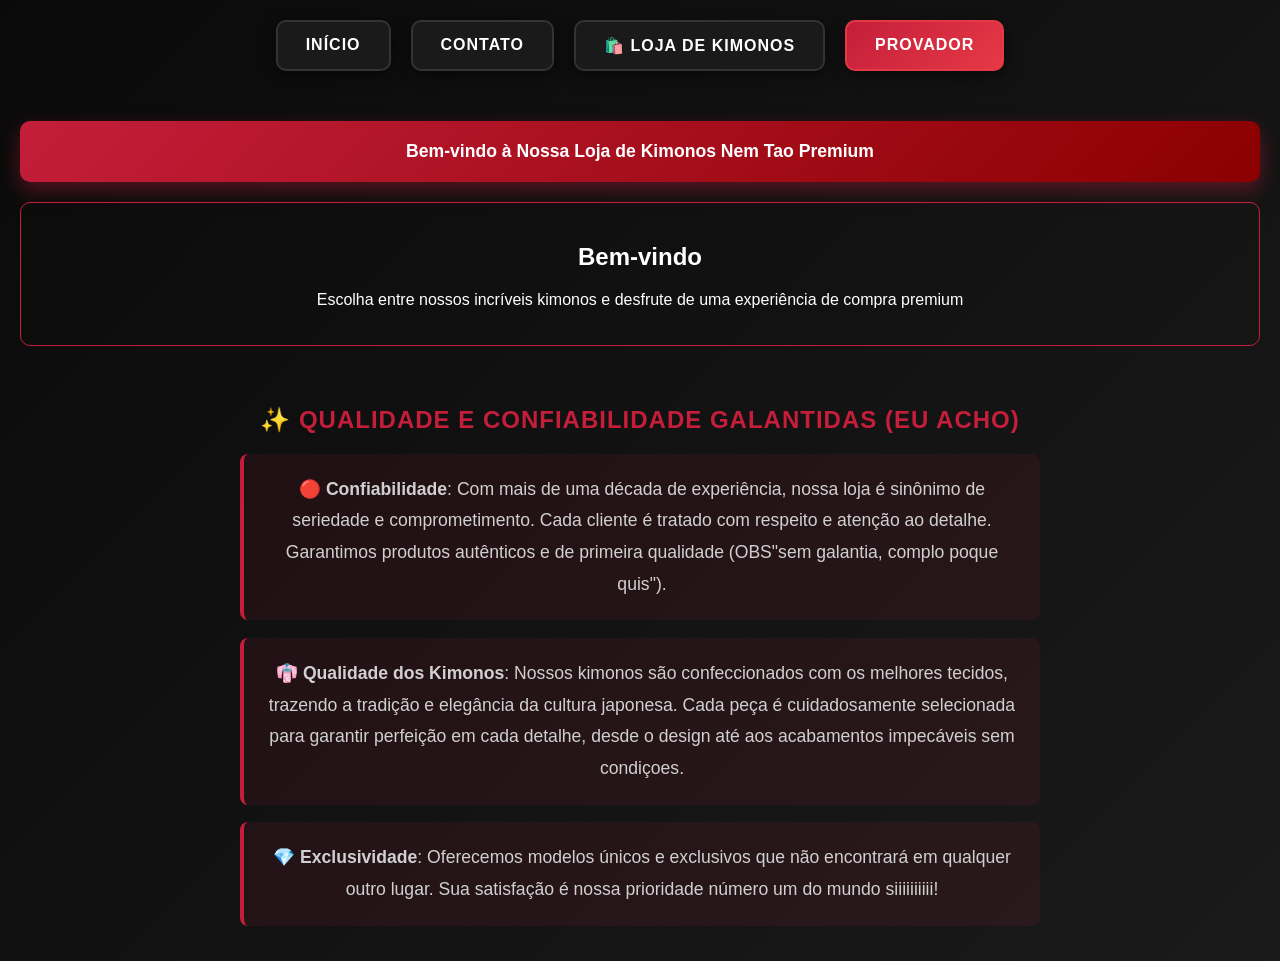
==== projeto site/index.html @ b43cc01b "base do site" ====
<!DOCTYPE html>
<html lang="pt-BR">
<head>
    <meta charset="UTF-8">
    <meta name="viewport" content="width=device-width, initial-scale=1.0">
    <title>Loja de Kimonos Premium</title>
    <link rel="stylesheet" href="style.css">
</head>
<body>
    <nav id="menu"></nav>

    <p class="paragrafo"> Bem-vindo à Nossa Loja de Kimonos Nem Tao Premium</p>

    <div id="conteudo">
        <div class="card-boas-vindas" style="text-align: center; padding: 20px; border: 1px solid #c41e3a; border-radius: 10px; margin: 20px 0;">
            <h2>Bem-vindo</h2>
            <p>Escolha entre nossos incríveis kimonos e desfrute de uma experiência de compra premium</p>
        </div>
    </div>

    <div class="sobre-loja">
        <h3>✨ Qualidade e Confiabilidade Galantidas (eu acho)</h3>
        <p>
            🔴 <strong>Confiabilidade</strong>: Com mais de uma década de experiência, nossa loja é sinônimo de seriedade e comprometimento. 
            Cada cliente é tratado com respeito e atenção ao detalhe. Garantimos produtos autênticos e de primeira qualidade
            (OBS"sem galantia, complo poque quis").
        </p>
        <p>
            👘 <strong>Qualidade dos Kimonos</strong>: Nossos kimonos são confeccionados com os melhores tecidos, trazendo a tradição 
            e elegância da cultura japonesa. Cada peça é cuidadosamente selecionada para garantir perfeição em cada detalhe, 
            desde o design até aos acabamentos impecáveis sem condiçoes.
        </p>
        <p>
            💎 <strong>Exclusividade</strong>: Oferecemos modelos únicos e exclusivos que não encontrará em qualquer outro lugar. 
            Sua satisfação é nossa prioridade número um do mundo siiiiiiiiii!
        </p>
    </div>

    <!-- provador dos kamonos -->
    <div id="provadorModal" class="modal-hidden">
        <div class="modal-overlay" id="provadorOverlay"></div>
        <div class="modal-content">
            <button class="modal-close" id="provadorClose">×</button>
            <h2>Provador Virtual</h2>
            <p>Insira sua altura (cm) e peso (kg) para sugerirmos um tamanho de kimono.</p>
            <div class="modal-fields">
                <label>Altura (cm)
                    <input type="number" id="alturaInput" min="0" placeholder="ex: 176">
                </label>
                <label>Peso (kg)
                    <input type="number" id="pesoInput" min="0" placeholder="ex: 87">
                </label>
            </div>
            <div class="modal-actions">
                <button id="calcularBtn" class="botao-menu">Ver Seu Tamaho</button>
            </div>
            <p id="resultadoProvador" class="resultado"></p>
        </div>
    </div>

    <script src="script.js"></script>
</body>
</html>
---- projeto site/style.css ----
/* ── corpo ── */
body {
    background: linear-gradient(135deg, #0a0a0a, #1a1a1a);
    color: #fff;
    font-family: 'Arial', sans-serif;
    margin: 0;
    padding: 20px;
    min-height: 100vh;
}

/* Estilo geral dos parágrafos de destaque */
.paragrafo {
    padding: 20px;
    border-radius: 10px;
    background: linear-gradient(135deg, #c41e3a, #8b0000);
    text-align: center;
    font-family: Arial, sans-serif;
    color: #fff;
    font-size: 1.1rem;
    font-weight: 600;
    box-shadow: 0 8px 20px rgba(196, 30, 58, 0.4);
}

/* Estrutura do Menu de Navegação */
#menu {
    display: flex;
    justify-content: center;
    gap: 20px;
    margin-bottom: 50px;
    flex-wrap: wrap;
}

/* Botões do Menu */
.botao-menu {
    padding: 14px 28px;
    border-radius: 10px;
    background-color: #1a1a1a;
    color: white;
    text-decoration: none;
    font-size: 16px;
    font-family: Arial, sans-serif;
    transition: 0.3s ease;
    border: 2px solid #333;
    font-weight: 600;
    text-transform: uppercase;
    letter-spacing: 1px;
    box-shadow: 0 4px 15px rgba(0, 0, 0, 0.5);
}

/* Efeito ao passar o mouse nos botões */
.botao-menu:hover {
    background-color: #c41e3a;
    transform: translateY(-3px);
    box-shadow: 0 8px 25px rgba(196, 30, 58, 0.6);
    border-color: #c41e3a;
}

/* Estilo para o botão da loja de kimonos */
.botao-menu:last-child {
    background: linear-gradient(135deg, #c41e3a, #e63946);
    border-color: #e63946;
}

.botao-menu:last-child:hover {
    background: linear-gradient(135deg, #e63946, #ff5555);
    box-shadow: 0 12px 35px rgba(230, 57, 70, 0.8);
    transform: translateY(-5px);
}

/* Container para texto sobre a loja */
.sobre-loja {
    margin-top: 60px;
    text-align: center;
    max-width: 800px;
    margin-left: auto;
    margin-right: auto;
}

.sobre-loja h3 {
    color: #c41e3a;
    font-size: 1.5rem;
    margin-bottom: 20px;
    text-transform: uppercase;
    letter-spacing: 1px;
}

.sobre-loja p {
    color: #d0d0d0;
    font-size: 1.1rem;
    line-height: 1.8;
    margin-bottom: 15px;
    background: rgba(196, 30, 58, 0.1);
    padding: 20px;
    border-left: 4px solid #c41e3a;
    border-radius: 8px;
}

/* ropinha do provador*/
.modal-hidden { display: none; }
.modal-overlay {
    position: fixed;
    inset: 0;
    background: rgba(0,0,0,0.6);
    z-index: 999;
}
.modal-content {
    position: fixed;
    left: 50%;
    top: 50%;
    transform: translate(-50%, -50%);
    background: #111;
    color: #fff;
    padding: 24px;
    border-radius: 12px;
    z-index: 1000;
    width: 320px;
    box-shadow: 0 12px 40px rgba(0,0,0,0.7);
    border: 2px solid #c41e3a;
}
.modal-content h2 { margin-top: 0; color: #e63946; }
.modal-fields { display:flex; gap:10px; flex-direction:column; margin-top:10px; }
.modal-fields label { font-size: 0.95rem; color: #e0e0e0; }
.modal-fields input { width:100%; padding:8px 10px; border-radius:6px; border:1px solid #333; background:#0a0a0a; color:#fff; }
.modal-actions { margin-top:12px; text-align:center; }
.modal-close {
    position:absolute; right:10px; top:8px; background:transparent; border:none; color:#fff; font-size:22px; cursor:pointer;
}
.resultado { margin-top:12px; color:#ffd; font-weight:700; text-align:center; }

/* Animação ao clicar no botão da lojinha mt legal */
.botao-menu.click-animate {
    animation: lojaClick 260ms ease forwards;
}

@keyframes lojaClick {
    0% { transform: translateY(0) scale(1); box-shadow: 0 4px 15px rgba(0,0,0,0.5); }
    50% { transform: translateY(-6px) scale(1.03); box-shadow: 0 14px 30px rgba(196, 30, 58, 0.5); }
    100% { transform: translateY(0) scale(1); box-shadow: 0 4px 15px rgba(0,0,0,0.5); }
}

/* ── Página de Contato ── */

.container-contato {
    display: flex;
    justify-content: center; 
    align-items: center;     
    min-height: 60vh;        
    padding: 20px;
}

.card-contato {
    background-color: #1a1a1a; /* Escuro para combinar com o tema */
    border: 2px solid #c41e3a;
    border-radius: 15px;
    padding: 40px;
    max-width: 400px;
    width: 100%;
    text-align: center;
    box-shadow: 0 8px 25px rgba(0, 0, 0, 0.5);
    transition: transform 0.3s ease, box-shadow 0.3s ease, border-color 0.3s ease;
    color: #fff;
}

.card-contato:hover {
    transform: translateY(-10px) scale(1.02);
    box-shadow: 0 15px 35px rgba(196, 30, 58, 0.4);
    border-color: #e63946;
    cursor: default;
}

.card-contato h2 { color: #c41e3a; margin-top: 0; }
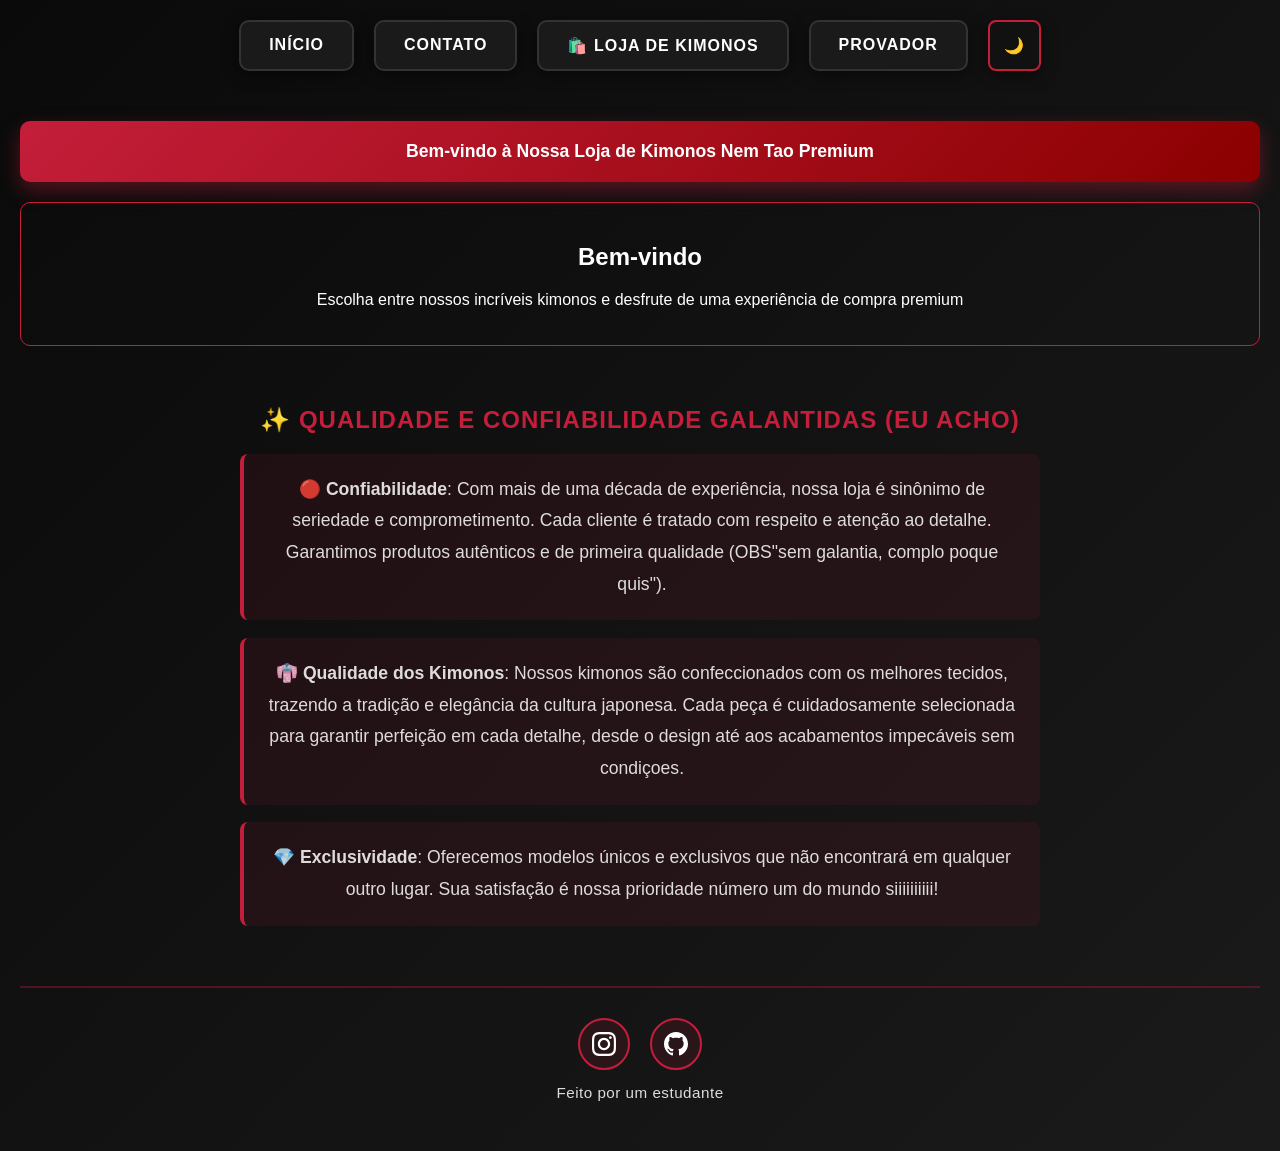
==== commit 49a067a3: "adicionado rodape com links" ====
--- a/projeto site/index.html
+++ b/projeto site/index.html
@@ -57,6 +57,23 @@
             <p id="resultadoProvador" class="resultado"></p>
         </div>
     </div>
+    <!---rodape com links-->
+
+    <footer class="rodape-estudante">
+        <div class="redes-sociais">
+            <a href="https://www.instagram.com/jho_cruz_" target="_blank" rel="noopener noreferrer" class="icone-social" aria-label="Instagram" title="Instagram">
+                <svg viewBox="0 0 24 24" aria-hidden="true">
+                    <path d="M12 2.163c3.204 0 3.584.012 4.85.07 3.252.148 4.771 1.691 4.919 4.919.058 1.265.069 1.645.069 4.849 0 3.205-.012 3.584-.069 4.849-.149 3.225-1.664 4.771-4.919 4.919-1.266.058-1.644.07-4.85.07-3.204 0-3.584-.012-4.849-.07-3.26-.149-4.771-1.699-4.919-4.92-.058-1.265-.07-1.644-.07-4.849 0-3.204.013-3.583.07-4.849.149-3.227 1.664-4.771 4.919-4.919 1.266-.057 1.645-.069 4.849-.069zm0-2.163c-3.259 0-3.667.014-4.947.072-4.358.2-6.78 2.618-6.98 6.98-.059 1.281-.073 1.689-.073 4.948 0 3.259.014 3.668.072 4.948.2 4.358 2.618 6.78 6.98 6.98 1.281.058 1.689.072 4.948.072 3.259 0 3.668-.014 4.948-.072 4.354-.2 6.782-2.618 6.979-6.98.059-1.28.073-1.689.073-4.948 0-3.259-.014-3.667-.072-4.947-.196-4.354-2.617-6.78-6.979-6.98-1.281-.059-1.69-.073-4.949-.073zm0 5.838c-3.403 0-6.162 2.759-6.162 6.162s2.759 6.163 6.162 6.163 6.162-2.759 6.162-6.163c0-3.403-2.759-6.162-6.162-6.162zm0 10.162c-2.209 0-4-1.79-4-4 0-2.209 1.791-4 4-4s4 1.791 4 4c0 2.21-1.791 4-4 4zm6.406-11.845c-.796 0-1.441.645-1.441 1.44s.645 1.44 1.441 1.44c.795 0 1.439-.645 1.439-1.44s-.644-1.44-1.439-1.44z"/>
+                </svg>
+            </a>
+            <a href="https://github.com/JhonataCruz" target="_blank" rel="noopener noreferrer" class="icone-social" aria-label="GitHub" title="GitHub">
+                <svg viewBox="0 0 24 24" aria-hidden="true">
+                    <path d="M12 0c-6.626 0-12 5.373-12 12 0 5.302 3.438 9.8 8.207 11.387.599.111.793-.261.793-.577v-2.234c-3.338.726-4.033-1.416-4.033-1.416-.546-1.387-1.333-1.756-1.333-1.756-1.089-.745.083-.729.083-.729 1.205.084 1.839 1.237 1.839 1.237 1.07 1.834 2.807 1.304 3.492.997.107-.775.418-1.305.762-1.604-2.665-.305-5.467-1.334-5.467-5.931 0-1.311.469-2.381 1.236-3.221-.124-.303-.535-1.524.117-3.176 0 0 1.008-.322 3.301 1.23.957-.266 1.983-.399 3.003-.404 1.02.005 2.047.138 3.006.404 2.291-1.552 3.297-1.23 3.297-1.23.653 1.653.242 2.874.118 3.176.77.84 1.235 1.911 1.235 3.221 0 4.609-2.807 5.624-5.479 5.921.43.372.823 1.102.823 2.222v3.293c0 .319.192.694.801.576 4.765-1.589 8.199-6.086 8.199-11.386 0-6.627-5.373-12-12-12z"/>
+                </svg>
+            </a>
+        </div>
+        <p class="credito-estudante">Feito por um estudante</p>
+    </footer>
 
     <script src="script.js"></script>
 </body>
--- a/projeto site/style.css
+++ b/projeto site/style.css
@@ -1,13 +1,34 @@
-/* ── corpo ── */
+:root{
+    --bg-dark: linear-gradient(135deg, #0a0a0a, #1a1a1a);
+    --bg-light: linear-gradient(135deg, #f4f4f6, #e6e6e8);
+    --text-dark: #ffffff;
+    --text: var(--text-dark);
+    --text-light: #111111;
+    --accent: #c41e3a;
+    --accent-2: #e63946;
+    --card-bg-dark: #1a1a1a;
+    --card-bg-light: #ffffff;
+    --muted: rgba(255,255,255,0.85);
+}
+
 body {
-    background: linear-gradient(135deg, #0a0a0a, #1a1a1a);
-    color: #fff;
+    background: var(--bg-dark);
+    color: var(--text);
     font-family: 'Arial', sans-serif;
     margin: 0;
     padding: 20px;
     min-height: 100vh;
-}
-
+    transition: all 800ms cubic-bezier(0.4, 0, 0.2, 1);
+}
+
+/* tema claro do menu de inicio */
+body.light-theme {
+    background: var(--bg-light);
+    color: var(--text-light);
+    color: var(--text-light);
+    --text: var(--text-light);
+    --muted: rgba(0,0,0,0.75);
+}
 /* Estilo geral dos parágrafos de destaque */
 .paragrafo {
     padding: 20px;
@@ -15,7 +36,7 @@
     background: linear-gradient(135deg, #c41e3a, #8b0000);
     text-align: center;
     font-family: Arial, sans-serif;
-    color: #fff;
+    color: var(--text);
     font-size: 1.1rem;
     font-weight: 600;
     box-shadow: 0 8px 20px rgba(196, 30, 58, 0.4);
@@ -34,12 +55,12 @@
 .botao-menu {
     padding: 14px 28px;
     border-radius: 10px;
-    background-color: #1a1a1a;
-    color: white;
+    background-color: var(--card-bg-dark);
+    color: inherit;
     text-decoration: none;
     font-size: 16px;
     font-family: Arial, sans-serif;
-    transition: 0.3s ease;
+    transition: all 800ms cubic-bezier(0.4, 0, 0.2, 1);
     border: 2px solid #333;
     font-weight: 600;
     text-transform: uppercase;
@@ -49,7 +70,7 @@
 
 /* Efeito ao passar o mouse nos botões */
 .botao-menu:hover {
-    background-color: #c41e3a;
+    background-color: var(--accent);
     transform: translateY(-3px);
     box-shadow: 0 8px 25px rgba(196, 30, 58, 0.6);
     border-color: #c41e3a;
@@ -57,8 +78,8 @@
 
 /* Estilo para o botão da loja de kimonos */
 .botao-menu:last-child {
-    background: linear-gradient(135deg, #c41e3a, #e63946);
-    border-color: #e63946;
+    background: linear-gradient(135deg, var(--accent), var(--accent-2));
+    border-color: var(--accent-2);
 }
 
 .botao-menu:last-child:hover {
@@ -77,7 +98,7 @@
 }
 
 .sobre-loja h3 {
-    color: #c41e3a;
+    color: var(--accent);
     font-size: 1.5rem;
     margin-bottom: 20px;
     text-transform: uppercase;
@@ -85,7 +106,7 @@
 }
 
 .sobre-loja p {
-    color: #d0d0d0;
+    color: var(--muted);
     font-size: 1.1rem;
     line-height: 1.8;
     margin-bottom: 15px;
@@ -93,6 +114,7 @@
     padding: 20px;
     border-left: 4px solid #c41e3a;
     border-radius: 8px;
+    transition: all 800ms cubic-bezier(0.4, 0, 0.2, 1);
 }
 
 /* ropinha do provador*/
@@ -108,22 +130,23 @@
     left: 50%;
     top: 50%;
     transform: translate(-50%, -50%);
-    background: #111;
-    color: #fff;
+    background: var(--card-bg-dark);
+    color: var(--text);
     padding: 24px;
     border-radius: 12px;
     z-index: 1000;
     width: 320px;
     box-shadow: 0 12px 40px rgba(0,0,0,0.7);
-    border: 2px solid #c41e3a;
+    border: 2px solid var(--accent);
+    transition: all 800ms cubic-bezier(0.4, 0, 0.2, 1);
 }
 .modal-content h2 { margin-top: 0; color: #e63946; }
 .modal-fields { display:flex; gap:10px; flex-direction:column; margin-top:10px; }
-.modal-fields label { font-size: 0.95rem; color: #e0e0e0; }
-.modal-fields input { width:100%; padding:8px 10px; border-radius:6px; border:1px solid #333; background:#0a0a0a; color:#fff; }
+.modal-fields label { font-size: 0.95rem; color: var(--muted); }
+.modal-fields input { width:100%; padding:8px 10px; border-radius:6px; border:1px solid #333; background: var(--card-bg-dark); color: var(--text); }
 .modal-actions { margin-top:12px; text-align:center; }
 .modal-close {
-    position:absolute; right:10px; top:8px; background:transparent; border:none; color:#fff; font-size:22px; cursor:pointer;
+    position:absolute; right:10px; top:8px; background:transparent; border:none; color:var(--text); font-size:22px; cursor:pointer;
 }
 .resultado { margin-top:12px; color:#ffd; font-weight:700; text-align:center; }
 
@@ -137,6 +160,16 @@
     50% { transform: translateY(-6px) scale(1.03); box-shadow: 0 14px 30px rgba(196, 30, 58, 0.5); }
     100% { transform: translateY(0) scale(1); box-shadow: 0 4px 15px rgba(0,0,0,0.5); }
 }
+
+/* Entrada suave para cards */
+.animate-card { opacity: 0; transform: translateY(18px) scale(0.995); }
+.animate-card.show { opacity: 1; transform: translateY(0) scale(1); transition: opacity 640ms cubic-bezier(.22,.9,.3,1), transform 640ms cubic-bezier(.22,.9,.3,1); }
+
+/* Ajustes para tema claro variaveis */
+body.light-theme .paragrafo { color: var(--text-light); }
+body.light-theme .botao-menu { background-color: var(--card-bg-light); color: var(--text-light); }
+body.light-theme .modal-content { background: var(--card-bg-light); color: var(--text-light); }
+body.light-theme .card-contato { background-color: var(--card-bg-light); color: var(--text-light); border-color: var(--accent); box-shadow: 0 8px 25px rgba(0,0,0,0.06); }
 
 /* ── Página de Contato ── */
 
@@ -149,23 +182,73 @@
 }
 
 .card-contato {
-    background-color: #1a1a1a; /* Escuro para combinar com o tema */
-    border: 2px solid #c41e3a;
+    background-color: var(--card-bg-dark); /* Escuro para combinar com o tema */
+    border: 2px solid var(--accent);
     border-radius: 15px;
     padding: 40px;
     max-width: 400px;
     width: 100%;
     text-align: center;
     box-shadow: 0 8px 25px rgba(0, 0, 0, 0.5);
-    transition: transform 0.3s ease, box-shadow 0.3s ease, border-color 0.3s ease;
-    color: #fff;
+    transition: all 800ms cubic-bezier(0.4, 0, 0.2, 1);
+    color: var(--text);
 }
 
 .card-contato:hover {
     transform: translateY(-10px) scale(1.02);
     box-shadow: 0 15px 35px rgba(196, 30, 58, 0.4);
-    border-color: #e63946;
+    border-color: var(--accent-2);
     cursor: default;
 }
 
-.card-contato h2 { color: #c41e3a; margin-top: 0; }
+.card-contato h2 { color: var(--accent); margin-top: 0; }
+
+/* botao ficar um pocu transparente */
+#themeToggle { background: transparent; border: 2px solid var(--accent); color: inherit; padding: 10px 14px; border-radius: 8px; cursor:pointer; font-size:16px; }
+
+/* Rodapé com redes sociais */
+.rodape-estudante {
+    margin-top: 60px;
+    padding: 30px 20px;
+    text-align: center;
+    border-top: 2px solid rgba(196, 30, 58, 0.35);
+}
+
+.redes-sociais {
+    display: flex;
+    justify-content: center;
+    gap: 20px;
+    margin-bottom: 14px;
+}
+
+.icone-social {
+    display: inline-flex;
+    align-items: center;
+    justify-content: center;
+    width: 48px;
+    height: 48px;
+    border-radius: 50%;
+    background: rgba(196, 30, 58, 0.12);
+    border: 2px solid var(--accent);
+    color: var(--text);
+    transition: all 300ms ease;
+}
+
+.icone-social:hover {
+    background: var(--accent);
+    transform: translateY(-4px);
+    box-shadow: 0 8px 20px rgba(196, 30, 58, 0.45);
+}
+
+.icone-social svg {
+    width: 24px;
+    height: 24px;
+    fill: currentColor;
+}
+
+.credito-estudante {
+    color: var(--muted);
+    font-size: 0.95rem;
+    margin: 0;
+    letter-spacing: 0.5px;
+}
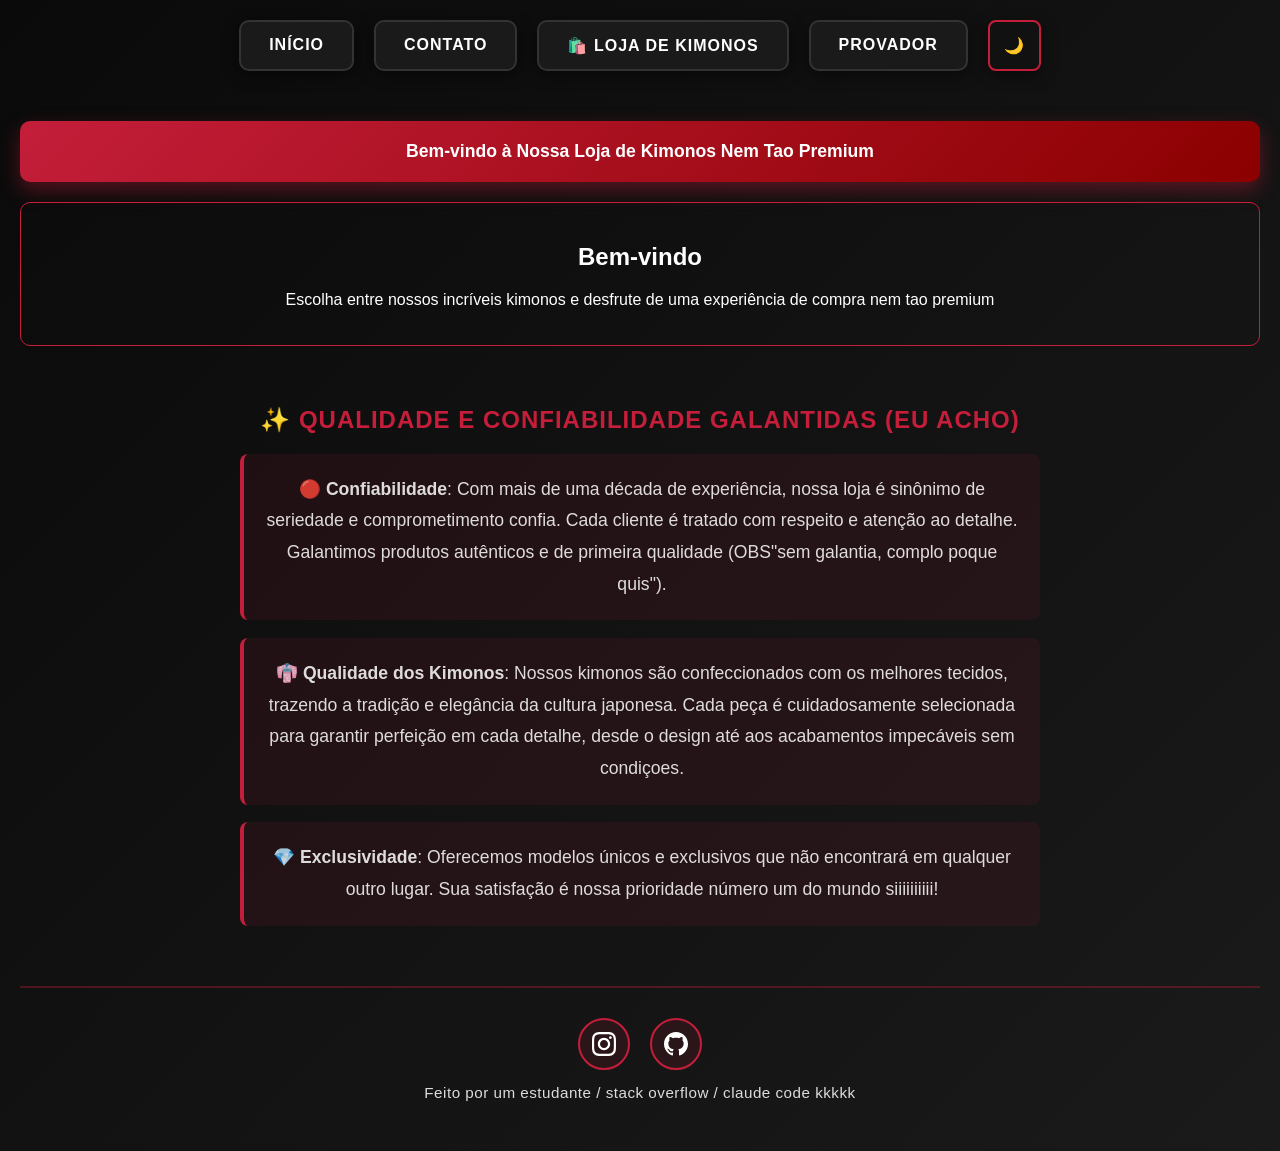
==== commit 344e2179: "toques finais e menu de email" ====
--- a/projeto site/index.html
+++ b/projeto site/index.html
@@ -5,6 +5,7 @@
     <meta name="viewport" content="width=device-width, initial-scale=1.0">
     <title>Loja de Kimonos Premium</title>
     <link rel="stylesheet" href="style.css">
+    <link rel="shortcut icon" href="svg/android-chrome-192x192.png" type="image/x-icon">
 </head>
 <body>
     <nav id="menu"></nav>
@@ -14,15 +15,15 @@
     <div id="conteudo">
         <div class="card-boas-vindas" style="text-align: center; padding: 20px; border: 1px solid #c41e3a; border-radius: 10px; margin: 20px 0;">
             <h2>Bem-vindo</h2>
-            <p>Escolha entre nossos incríveis kimonos e desfrute de uma experiência de compra premium</p>
+            <p>Escolha entre nossos incríveis kimonos e desfrute de uma experiência de compra nem tao premium</p>
         </div>
     </div>
 
     <div class="sobre-loja">
         <h3>✨ Qualidade e Confiabilidade Galantidas (eu acho)</h3>
         <p>
-            🔴 <strong>Confiabilidade</strong>: Com mais de uma década de experiência, nossa loja é sinônimo de seriedade e comprometimento. 
-            Cada cliente é tratado com respeito e atenção ao detalhe. Garantimos produtos autênticos e de primeira qualidade
+            🔴 <strong>Confiabilidade</strong>: Com mais de uma década de experiência, nossa loja é sinônimo de seriedade e comprometimento confia. 
+            Cada cliente é tratado com respeito e atenção ao detalhe. Galantimos produtos autênticos e de primeira qualidade
             (OBS"sem galantia, complo poque quis").
         </p>
         <p>
@@ -72,7 +73,7 @@
                 </svg>
             </a>
         </div>
-        <p class="credito-estudante">Feito por um estudante</p>
+        <p class="credito-estudante">Feito por um estudante / stack overflow / claude code kkkkk </p>
     </footer>
 
     <script src="script.js"></script>
--- a/projeto site/style.css
+++ b/projeto site/style.css
@@ -36,7 +36,7 @@
     background: linear-gradient(135deg, #c41e3a, #8b0000);
     text-align: center;
     font-family: Arial, sans-serif;
-    color: var(--text);
+    color: #ffffff;
     font-size: 1.1rem;
     font-weight: 600;
     box-shadow: 0 8px 20px rgba(196, 30, 58, 0.4);
@@ -150,7 +150,7 @@
 }
 .resultado { margin-top:12px; color:#ffd; font-weight:700; text-align:center; }
 
-/* Animação ao clicar no botão da lojinha mt legal */
+/* Animação de clicar no botão da lojinha mt legal */
 .botao-menu.click-animate {
     animation: lojaClick 260ms ease forwards;
 }
@@ -166,7 +166,7 @@
 .animate-card.show { opacity: 1; transform: translateY(0) scale(1); transition: opacity 640ms cubic-bezier(.22,.9,.3,1), transform 640ms cubic-bezier(.22,.9,.3,1); }
 
 /* Ajustes para tema claro variaveis */
-body.light-theme .paragrafo { color: var(--text-light); }
+body.light-theme .paragrafo { color: #ffffff; }
 body.light-theme .botao-menu { background-color: var(--card-bg-light); color: var(--text-light); }
 body.light-theme .modal-content { background: var(--card-bg-light); color: var(--text-light); }
 body.light-theme .card-contato { background-color: var(--card-bg-light); color: var(--text-light); border-color: var(--accent); box-shadow: 0 8px 25px rgba(0,0,0,0.06); }
@@ -203,8 +203,52 @@
 
 .card-contato h2 { color: var(--accent); margin-top: 0; }
 
-/* botao ficar um pocu transparente */
+/* botao ficar um pouc transparente */
 #themeToggle { background: transparent; border: 2px solid var(--accent); color: inherit; padding: 10px 14px; border-radius: 8px; cursor:pointer; font-size:16px; }
+
+/* botaozinho de escolher o email */
+.botao-email {
+    background: transparent;
+    border: 2px solid var(--accent);
+    color: inherit;
+    padding: 2px 8px;
+    border-radius: 6px;
+    cursor: pointer;
+    font-size: 14px;
+    margin-left: 8px;
+}
+
+.botao-email:hover {
+    background: var(--accent);
+}
+
+/* mini menu com as opçoes de email */
+.opcoes-email {
+    display: flex;
+    flex-direction: column;
+    gap: 8px;
+    max-width: 220px;
+    margin: 0 auto 15px auto;
+}
+
+.opcoes-hidden { display: none; }
+
+.opcao-email-item {
+    background-color: var(--card-bg-dark);
+    color: var(--text);
+    border: 1px solid var(--accent);
+    border-radius: 6px;
+    padding: 8px;
+    cursor: pointer;
+    font-size: 14px;
+    transition: all 300ms ease;
+}
+
+.opcao-email-item:hover {
+    background: var(--accent);
+}
+
+body.light-theme .opcao-email-item { background-color: var(--card-bg-light); color: var(--text-light); }
 
 /* Rodapé com redes sociais */
 .rodape-estudante {
@@ -251,4 +295,4 @@
     font-size: 0.95rem;
     margin: 0;
     letter-spacing: 0.5px;
-}
+}
